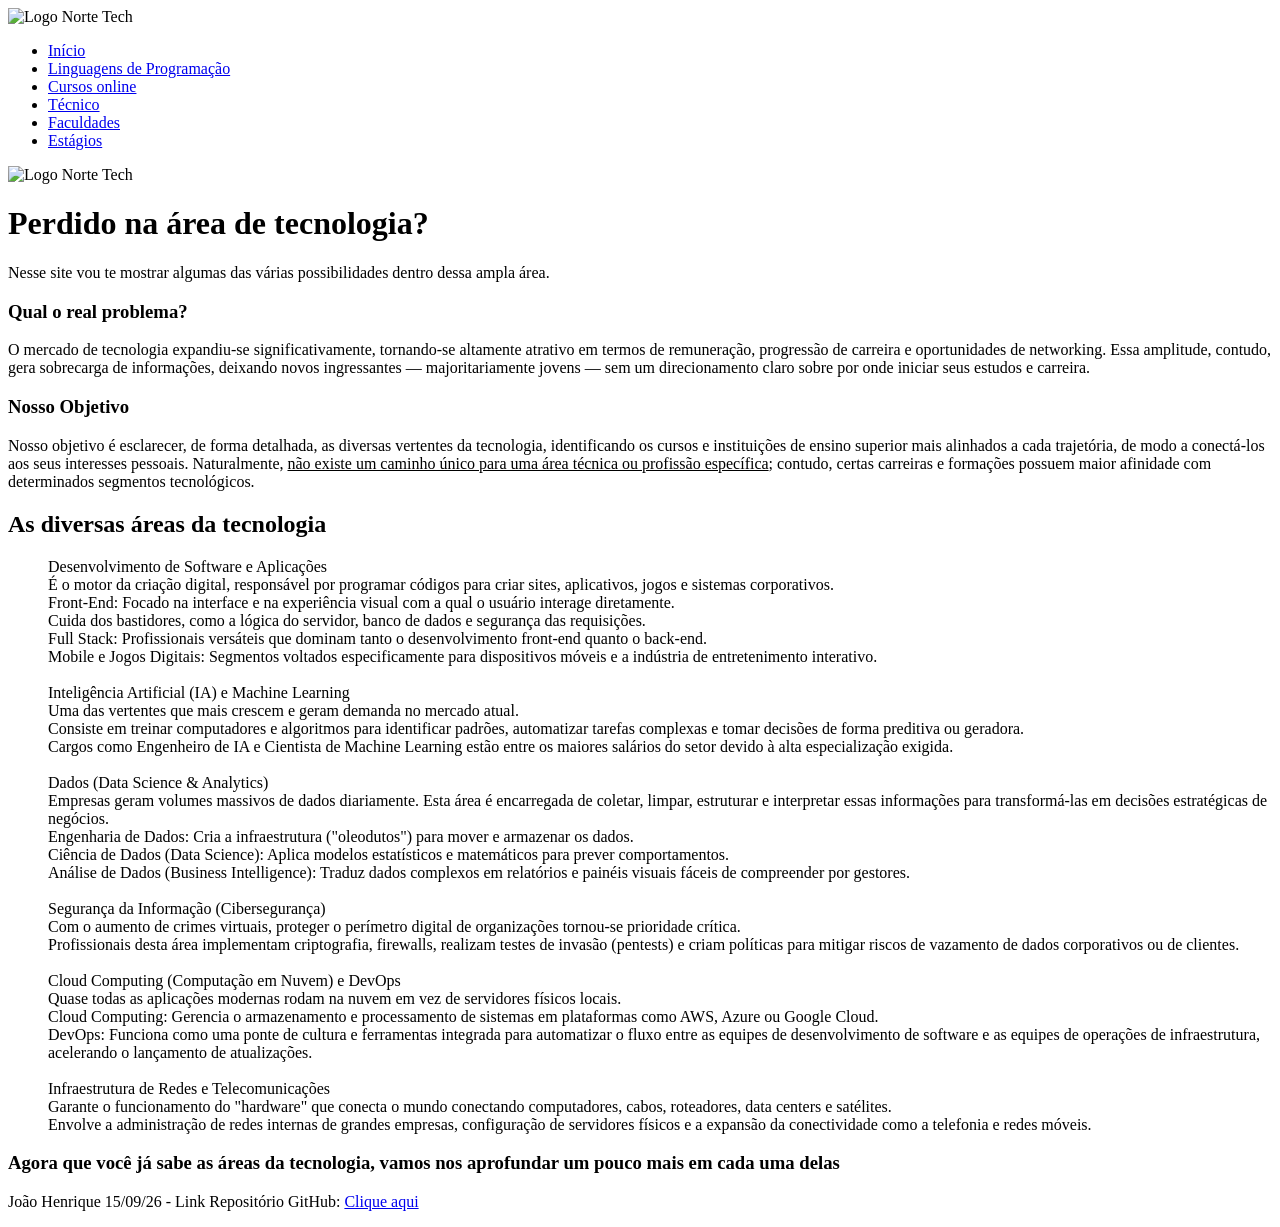
==== index.html @ ae5be836 "Todos os arquivos do projeto versão final. Aqui estão todos os arquivos do meu projeto com as altera" ====
<!DOCTYPE html>
<html lang="pt-br">
 
<head>
    <meta charset="UTF-8">
    <meta name="viewport" content="width=device-width, initial-scale=1.0">
    <link rel="stylesheet" href="css/style.css">
    <title>Caminhos na Tecnologia</title>
</head>
 
<body>
    <header class="header">
        <nav class="nav">
            <div class="menu">
                <div class="logo">
                    <img src="img/logo-trab-iw.png" alt="Logo Norte Tech" width="140px" height="140px">
                </div>
                <ul class="menu-links">
                    <li><a href="index.html">Início</a></li>
                    <li><a href="linguagens-projetos.html">Linguagens de Programação</a></li>
                    <li><a href="cursos-online.html">Cursos online</a></li>
                    <li><a href="tecnico.html">Técnico</a></li>
                    <li><a href="faculdade.html">Faculdades</a></li>
                    <li><a href="estagio.html">Estágios</a></li>
                </ul>
                <div class="logo2">
                    <img src="img/logo-trab-iw.png" alt="Logo Norte Tech" width="140px" height="140px">
                </div>
            </div>    
        </nav>
    </header>

    <main>
        <h1>Perdido na área de tecnologia?</h1>
        <div class="p">
            <p>Nesse site vou te mostrar algumas das várias possibilidades dentro dessa ampla área.</p>
        </div>
        <div class="problema">
            <h3>Qual o real problema?</h3>
            <p>O mercado de tecnologia expandiu-se significativamente, tornando-se altamente atrativo em termos de
                remuneração, progressão de carreira e oportunidades de networking. Essa amplitude, contudo, gera sobrecarga
                de informações, deixando novos ingressantes — majoritariamente jovens — sem um direcionamento claro sobre
                por onde iniciar seus estudos e carreira.
            </p>
        </div>
        <div class="objetivo">
            <h3>Nosso Objetivo</h3>
            <p>Nosso objetivo é esclarecer, de forma detalhada, as diversas vertentes da tecnologia, identificando os cursos e instituições de ensino superior mais alinhados a cada trajetória, de modo a conectá-los aos seus interesses pessoais. Naturalmente, <ins>não existe um caminho único para uma área técnica ou profissão específica</ins>; contudo, certas carreiras e formações possuem maior afinidade com determinados segmentos tecnológicos.
            </p>
        </div>
        <div class="section">
            <section>
                <h2>As diversas áreas da tecnologia</h2>
            </section>
            <ul>
                <div class="dev">
                Desenvolvimento de Software e Aplicações
                    <br>É o motor da criação digital, responsável por programar códigos para criar sites, aplicativos, jogos e sistemas corporativos.
                    <br>Front-End: Focado na interface e na experiência visual com a qual o usuário interage diretamente.
                    <br> Cuida dos bastidores, como a lógica do servidor, banco de dados e segurança das requisições.
                    <br>Full Stack: Profissionais versáteis que dominam tanto o desenvolvimento front-end quanto o back-end.
                    <br>Mobile e Jogos Digitais: Segmentos voltados especificamente para dispositivos móveis e a indústria de entretenimento interativo.
                </div>
                <br>
                <div class="ia">
                  Inteligência Artificial (IA) e Machine Learning
                    <br>Uma das vertentes que mais crescem e geram demanda no mercado atual.
                    <br>Consiste em treinar computadores e algoritmos para identificar padrões, automatizar tarefas complexas e tomar decisões de forma preditiva ou geradora.
                    <br>Cargos como Engenheiro de IA e Cientista de Machine Learning estão entre os maiores salários do setor devido à alta especialização exigida.
                </div>
                <br>
                <div class="dados">
                 Dados (Data Science & Analytics)
                    <br>Empresas geram volumes massivos de dados diariamente. Esta área é encarregada de coletar, limpar, estruturar e interpretar essas informações para transformá-las em decisões estratégicas de negócios.
                    <br>Engenharia de Dados: Cria a infraestrutura ("oleodutos") para mover e armazenar os dados.
                    <br>Ciência de Dados (Data Science): Aplica modelos estatísticos e matemáticos para prever comportamentos.
                    <br>Análise de Dados (Business Intelligence): Traduz dados complexos em relatórios e painéis visuais fáceis de compreender por gestores.
                </div>
                <br>
                <div class="ciber">
                Segurança da Informação (Cibersegurança)
                    <br>Com o aumento de crimes virtuais, proteger o perímetro digital de organizações tornou-se prioridade crítica.
                    <br>Profissionais desta área implementam criptografia, firewalls, realizam testes de invasão (pentests) e criam políticas para mitigar riscos de vazamento de dados corporativos ou de clientes.
                </div>
                <br>
                <div class="cloud">
                     Cloud Computing (Computação em Nuvem) e DevOps
                    <br>Quase todas as aplicações modernas rodam na nuvem em vez de servidores físicos locais.
                    <br>Cloud Computing: Gerencia o armazenamento e processamento de sistemas em plataformas como AWS, Azure ou Google Cloud.
                    <br>DevOps: Funciona como uma ponte de cultura e ferramentas integrada para automatizar o fluxo entre as equipes de desenvolvimento de software e as equipes de operações de infraestrutura, acelerando o lançamento de atualizações.
                </div>
                <br>
                <div class="redes">
                 Infraestrutura de Redes e Telecomunicações
                <br>Garante o funcionamento do "hardware" que conecta o mundo conectando computadores, cabos, roteadores, data centers e satélites.
                <br>Envolve a administração de redes internas de grandes empresas, configuração de servidores físicos e a expansão da conectividade como a telefonia e redes móveis.
                </div>
            </ul>
        </div>
        <div>
            <h3>Agora que você já sabe as áreas da tecnologia, vamos nos aprofundar um pouco mais em cada uma delas</h3>
        </div>
    </main>

    <footer class="rodape">
        <p>João Henrique 15/09/26 - Link Repositório GitHub: <a href="SEU_LINK_AQUI" target="_blank">Clique aqui</a></p>
    </footer>
</body>
</html>
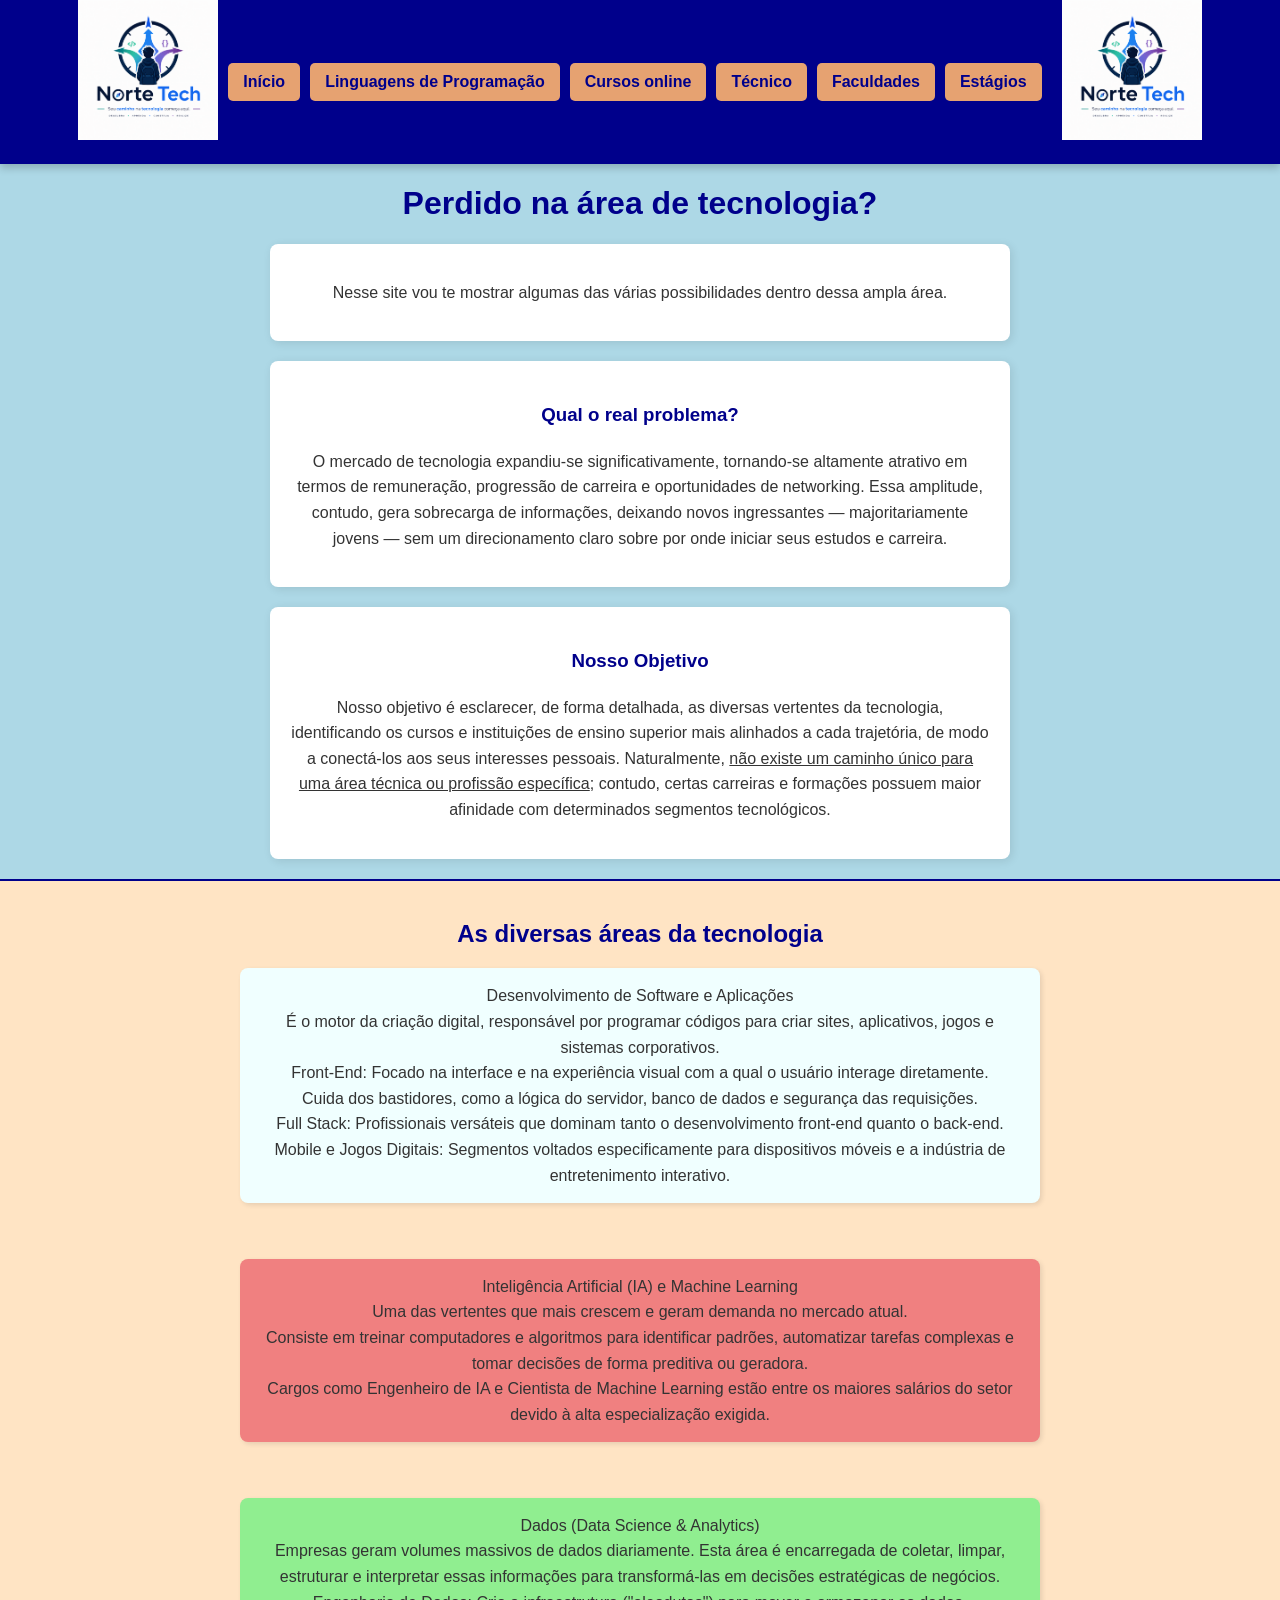
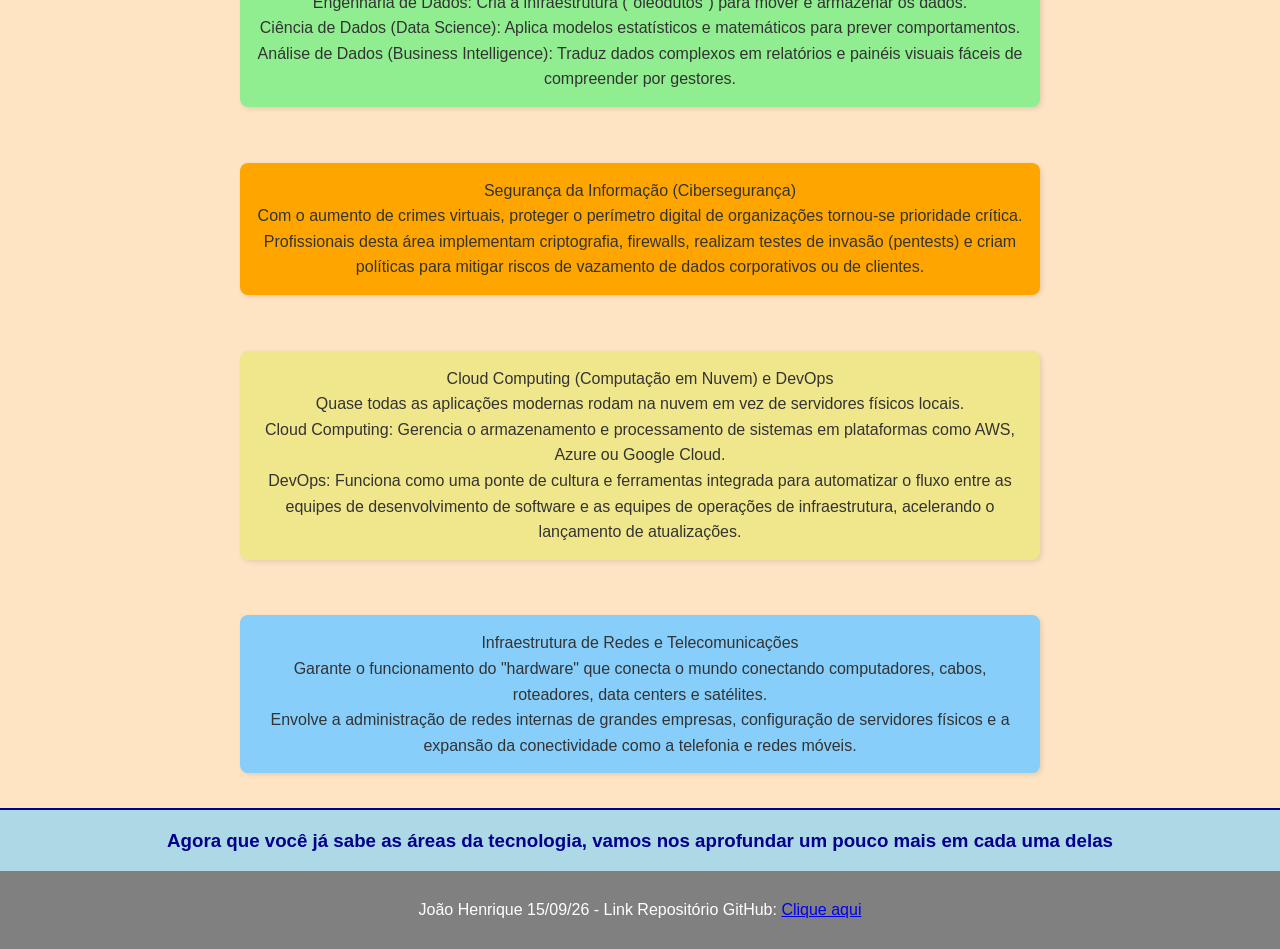
==== commit eca6a991: "Fix HTML structure and update image paths No github não tem as pastas que eu salvei os arquivos, ent" ====
--- a/index.html
+++ b/index.html
@@ -4,7 +4,7 @@
 <head>
     <meta charset="UTF-8">
     <meta name="viewport" content="width=device-width, initial-scale=1.0">
-    <link rel="stylesheet" href="css/style.css">
+    <link rel="stylesheet" href="style.css">
     <title>Caminhos na Tecnologia</title>
 </head>
  
@@ -13,7 +13,7 @@
         <nav class="nav">
             <div class="menu">
                 <div class="logo">
-                    <img src="img/logo-trab-iw.png" alt="Logo Norte Tech" width="140px" height="140px">
+                    <img src="logo-trab-iw.png" alt="Logo Norte Tech" width="140px" height="140px">
                 </div>
                 <ul class="menu-links">
                     <li><a href="index.html">Início</a></li>
@@ -24,7 +24,7 @@
                     <li><a href="estagio.html">Estágios</a></li>
                 </ul>
                 <div class="logo2">
-                    <img src="img/logo-trab-iw.png" alt="Logo Norte Tech" width="140px" height="140px">
+                    <img src="logo-trab-iw.png" alt="Logo Norte Tech" width="140px" height="140px">
                 </div>
             </div>    
         </nav>
@@ -106,4 +106,4 @@
         <p>João Henrique 15/09/26 - Link Repositório GitHub: <a href="SEU_LINK_AQUI" target="_blank">Clique aqui</a></p>
     </footer>
 </body>
-</html>+</html>
--- a/style.css
+++ b/style.css
@@ -0,0 +1,203 @@
+body {
+    background-color: #ADD8E6;
+    margin: 0;
+    padding: 0;
+    font-size: 1rem;
+    font-family: Arial, Helvetica, sans-serif;
+    text-align: center;
+    color: #333; /* Cor de texto um pouco mais suave que preto puro */
+}
+
+/* Tipografia */
+h1, h2, h3, h4 {
+    font-family: 'Segoe UI', Tahoma, Geneva, Verdana, sans-serif;
+    color: darkblue; /* Mantém o padrão do site */
+}
+
+p {
+    line-height: 1.6;
+}
+
+/* Cabeçalho e Menu de Navegação */
+.header {
+    background-color: darkblue;
+    display: flex;
+    flex-wrap: wrap;
+    justify-content: space-between;
+    align-items: center;
+    padding: 20px;
+    margin-bottom: 20px;
+    box-shadow: 0 4px 8px rgba(0,0,0,0.2); /* Sombra para destacar o topo */
+}
+
+.nav {
+    width: 100%;
+}
+
+.menu {
+    display: flex;
+    flex-wrap: wrap;
+    justify-content: center;
+    align-items: center;
+    margin: 0 auto;
+    padding: 0;
+    gap: 10px; /* Espaço entre os itens do menu */
+}
+
+.menu-links {
+    display: flex;
+    flex-wrap: wrap;
+    justify-content: center;
+    align-items: center;
+    list-style: none; /* Tira as bolinhas da lista */
+    margin: 0;
+    padding: 0;
+    gap: 10px;
+}
+
+.menu-links li a {
+    display: block;
+    padding: 10px 15px;
+    background-color: rgb(230, 162, 113);
+    color: darkblue; /* Texto azul para contrastar com o laranja */
+    text-decoration: none; /* Tira o sublinhado */
+    font-weight: bold;
+    border-radius: 5px; /* Bordas arredondadas */
+    transition: 0.3s; /* Efeito suave ao passar o mouse */
+}
+
+.menu-links li a:hover {
+    background-color: #fff; /* Fica branco quando passa o mouse */
+}
+
+.logo, .logo2 {
+    margin-top: -20px;
+}
+.logo2 {
+    margin-left: 10px;
+}
+
+/* Caixas de Texto Gerais (Problema, Objetivo, etc) */
+.p, .problema, .objetivo {
+    text-align: center;
+    margin: 20px auto;
+    max-width: 700px; /* Usando max-width para não quebrar no celular */
+    width: 90%;
+    line-height: 1.6;
+    background-color: #fff; /* Fundo branco para destacar do azul fundo */
+    padding: 20px;
+    border-radius: 8px; /* Bordas arredondadas */
+    box-shadow: 2px 2px 10px rgba(0,0,0,0.1); /* Sombra suave */
+}
+
+/* Seção das Áreas da Tecnologia */
+.section {
+    background-color: bisque;
+    margin: 20px 0;
+    padding: 20px;
+    border-top: 2px solid darkblue;
+    border-bottom: 2px solid darkblue;
+}
+
+.section ul {
+    text-align: center;
+    margin: 0 auto;
+    max-width: 800px;
+    line-height: 1.6;
+    list-style: none; /* Tira as bolinhas */
+    padding: 0;
+}
+
+/* Áreas da Tecnologia (Cards) */
+.dev, .ia, .dados, .ciber, .cloud, .redes {
+    padding: 15px;
+    margin: 15px 0;
+    border-radius: 8px;
+    box-shadow: 2px 2px 5px rgba(0,0,0,0.1); /* Sombras leves */
+}
+
+.dev { background-color: azure; }
+.ia { background-color: lightcoral; }
+.dados { background-color: lightgreen; }
+.ciber { background-color: orange; }
+.cloud { background-color: khaki; } /* Ajustado de yellow para não brigar com o texto */
+.redes { background-color: lightskyblue; }
+
+
+/* Divs genéricas de conteúdo (usadas nas outras páginas) */
+.a, .b {
+    max-width: 900px;
+    margin: 20px auto;
+    padding: 20px;
+    background-color: #ffffff; /* Fundo branco para leitura */
+    border-radius: 8px;
+    box-shadow: 2px 2px 10px rgba(0,0,0,0.1);
+}
+
+/* Linguagens de Programação */
+.javascript, .html, .css, .java, .python, .c, .sql, .php {
+    text-align: center;
+    margin: 15px auto;
+    max-width: 700px;
+    line-height: 1.6;
+    padding: 20px;
+    border-radius: 8px;
+    box-shadow: 2px 2px 5px rgba(0,0,0,0.1);
+}
+
+/* NOVO: Flexbox para alinhar imagem e título */
+.titulo-linguagem {
+    display: flex;
+    justify-content: center;
+    align-items: center;
+    gap: 15px; /* Espaço entre a imagem e o texto */
+    margin-bottom: 10px;
+}
+
+.javascript { background-color: aquamarine; }
+.html { background-color: sandybrown; } /* Ajuste para contraste */
+.css { background-color: rgb(126, 208, 235); } /* Mudado de blue para ler o texto preto */
+.java { background-color: lightgray; } /* Mudado de grey */
+.python { background-color: lightyellow; } /* Mudado de yellow */
+.c { background-color: palegreen; } /* Ajustado de greenyellow */
+.sql { background-color: lightskyblue; }
+.php { background-color: antiquewhite; }
+
+/* Estilização da Tabela (Faculdades e Técnico) */
+table {
+    border-collapse: collapse;
+    width: 90%;
+    max-width: 1000px;
+    margin: 20px auto;
+    background-color: #fff;
+    box-shadow: 2px 2px 10px rgba(0,0,0,0.1);
+    border-radius: 8px;
+    overflow: hidden; /* Para as bordas arredondadas funcionarem */
+}
+
+th, td {
+    border: 1px solid #ddd;
+    padding: 12px;
+    text-align: left;
+}
+
+th {
+    background-color: darkblue; /* Cabeçalho azul igual o menu */
+    color: white;
+    font-family: 'Segoe UI', Tahoma, Geneva, Verdana, sans-serif;
+}
+
+/* Cor alternada nas linhas da tabela para facilitar a leitura */
+tr:nth-child(even) {
+    background-color: #f9f9f9;
+}
+
+tr:hover {
+    background-color: lightgray;
+}
+
+.rodape{
+    background-color: gray;
+    padding: 10px;
+    color: white;
+}
